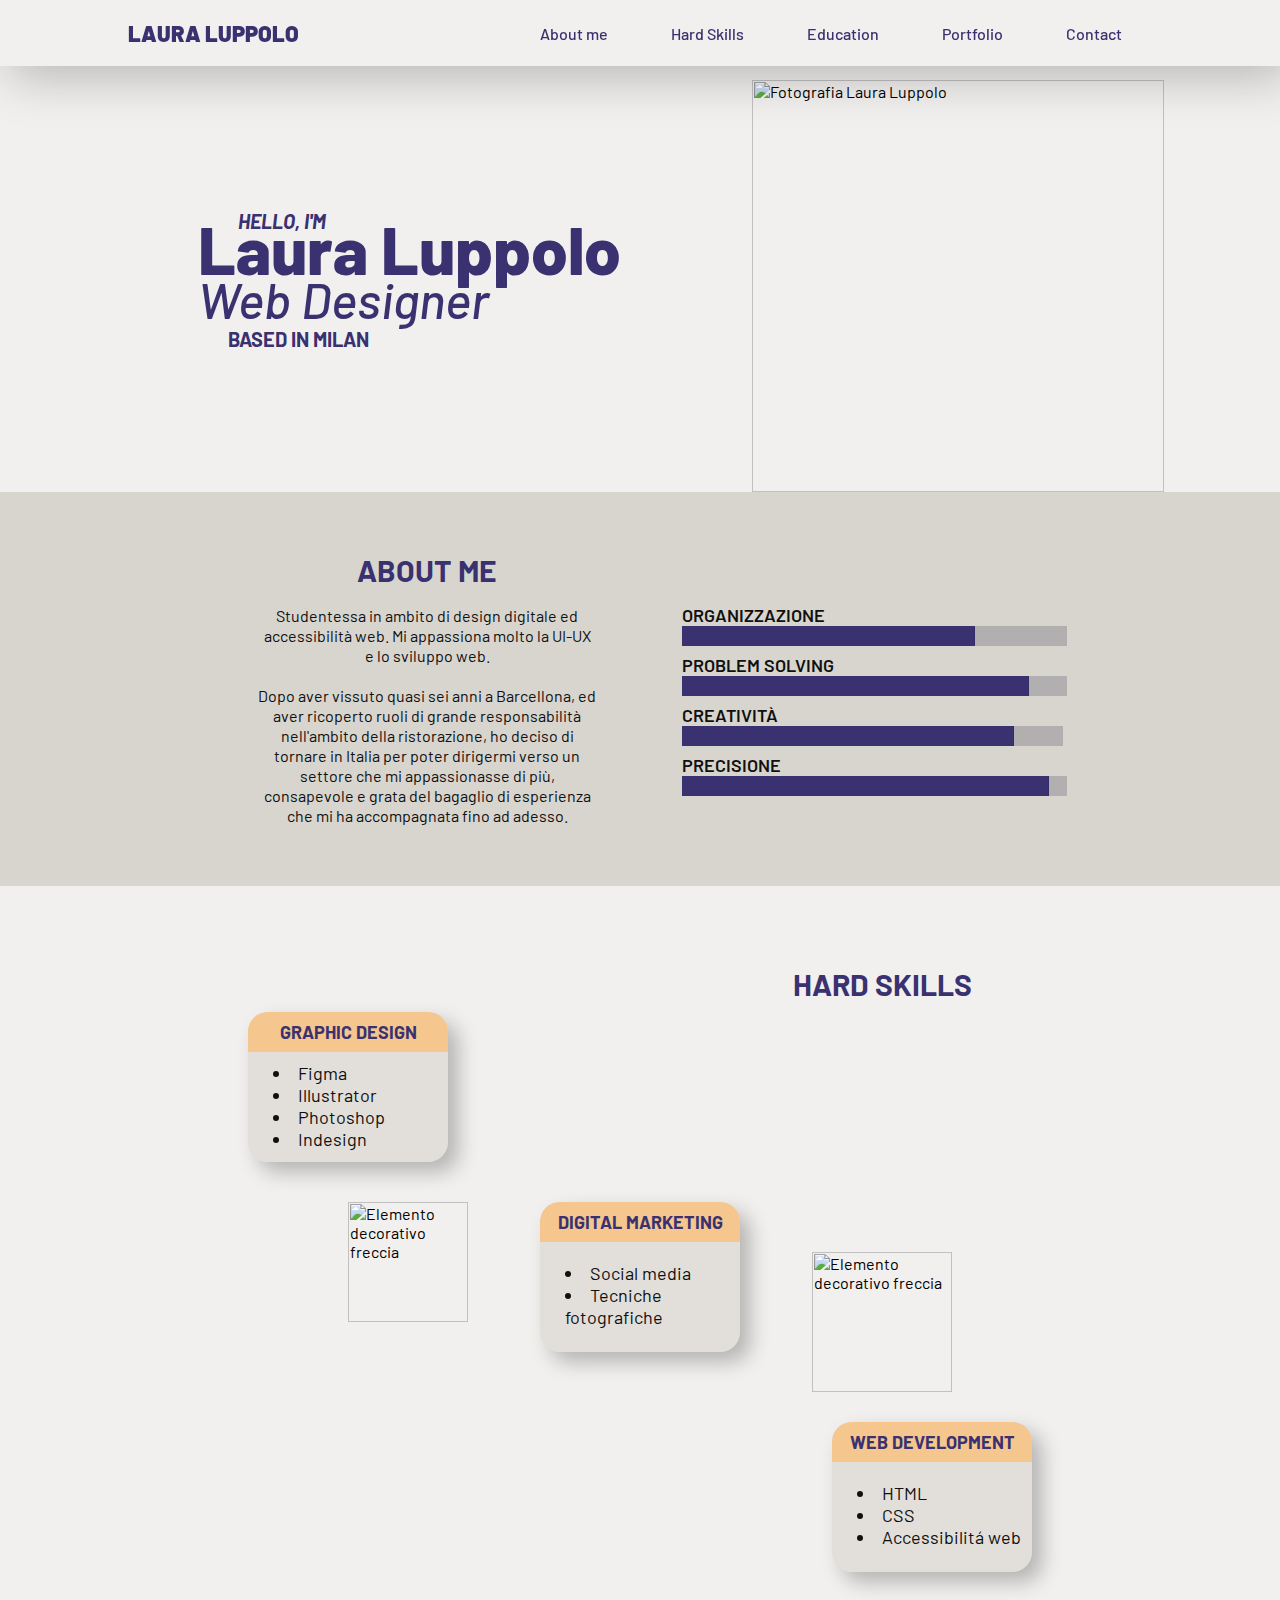
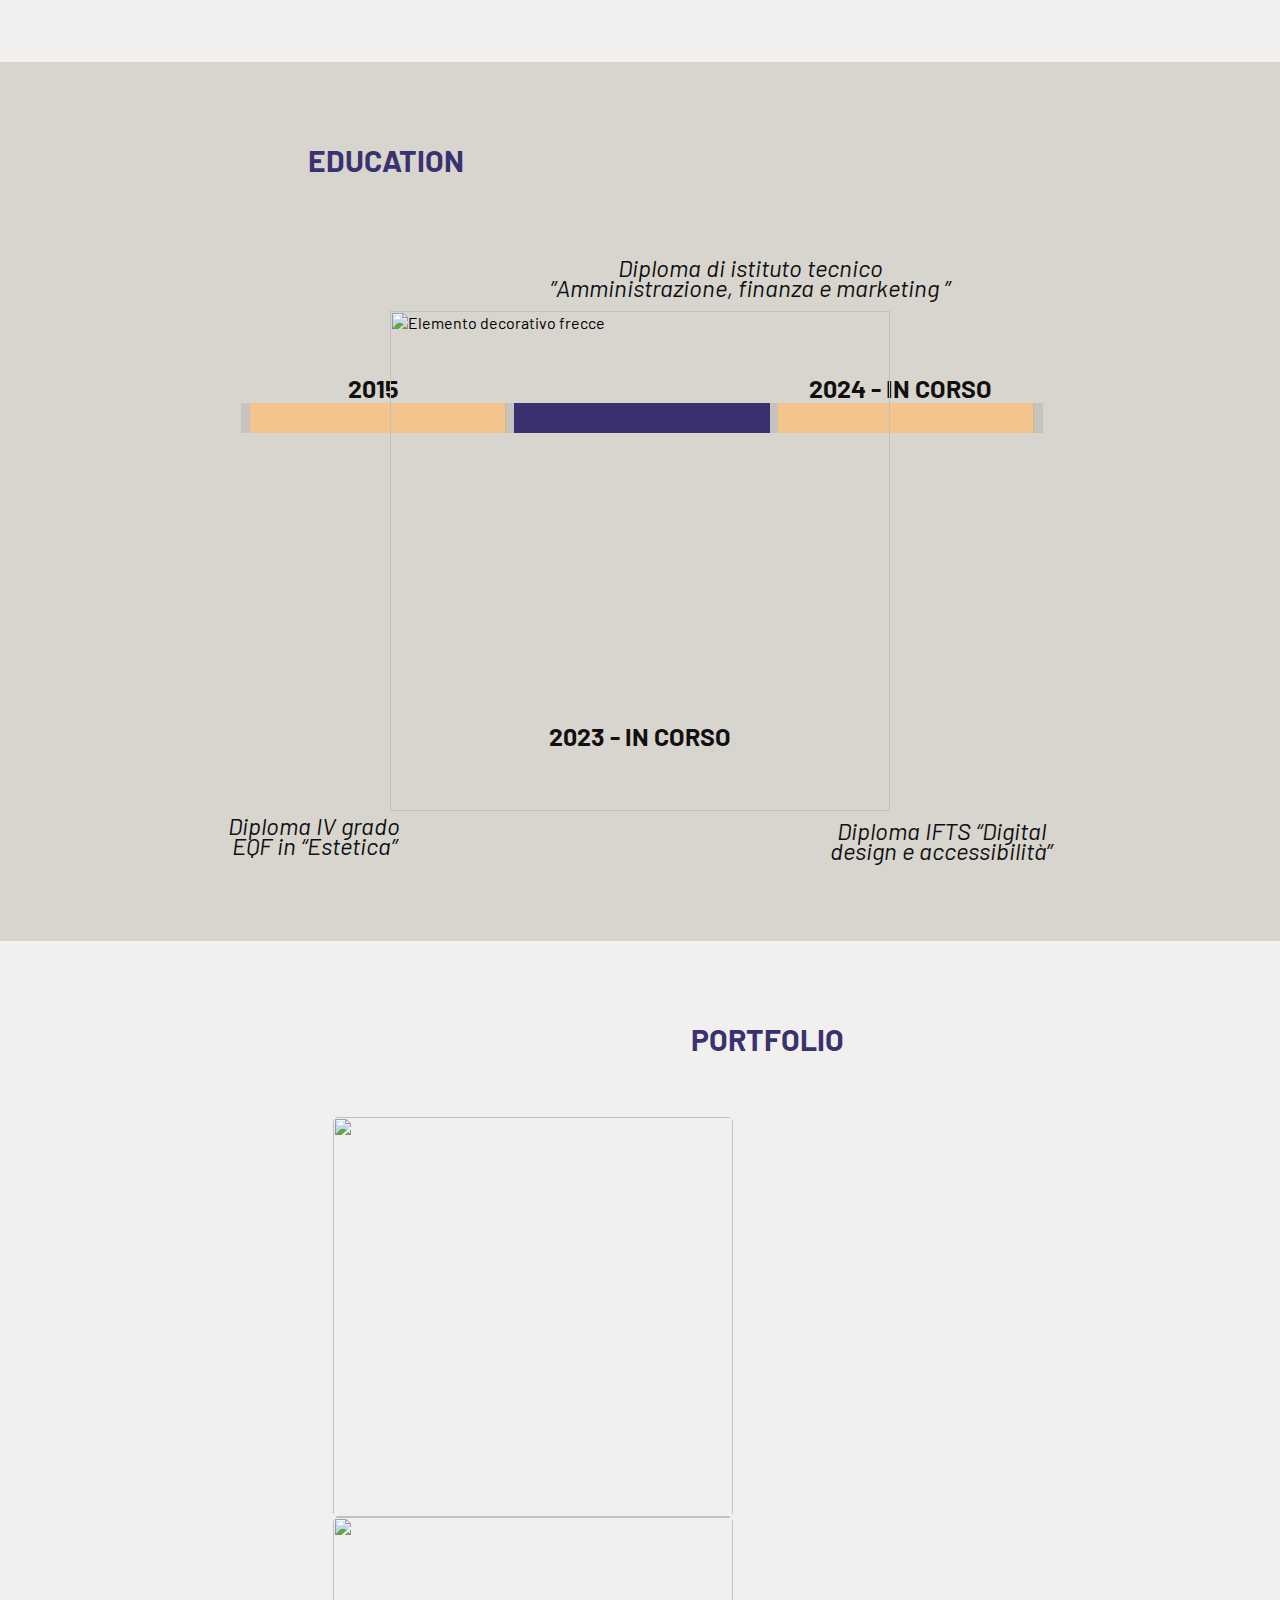
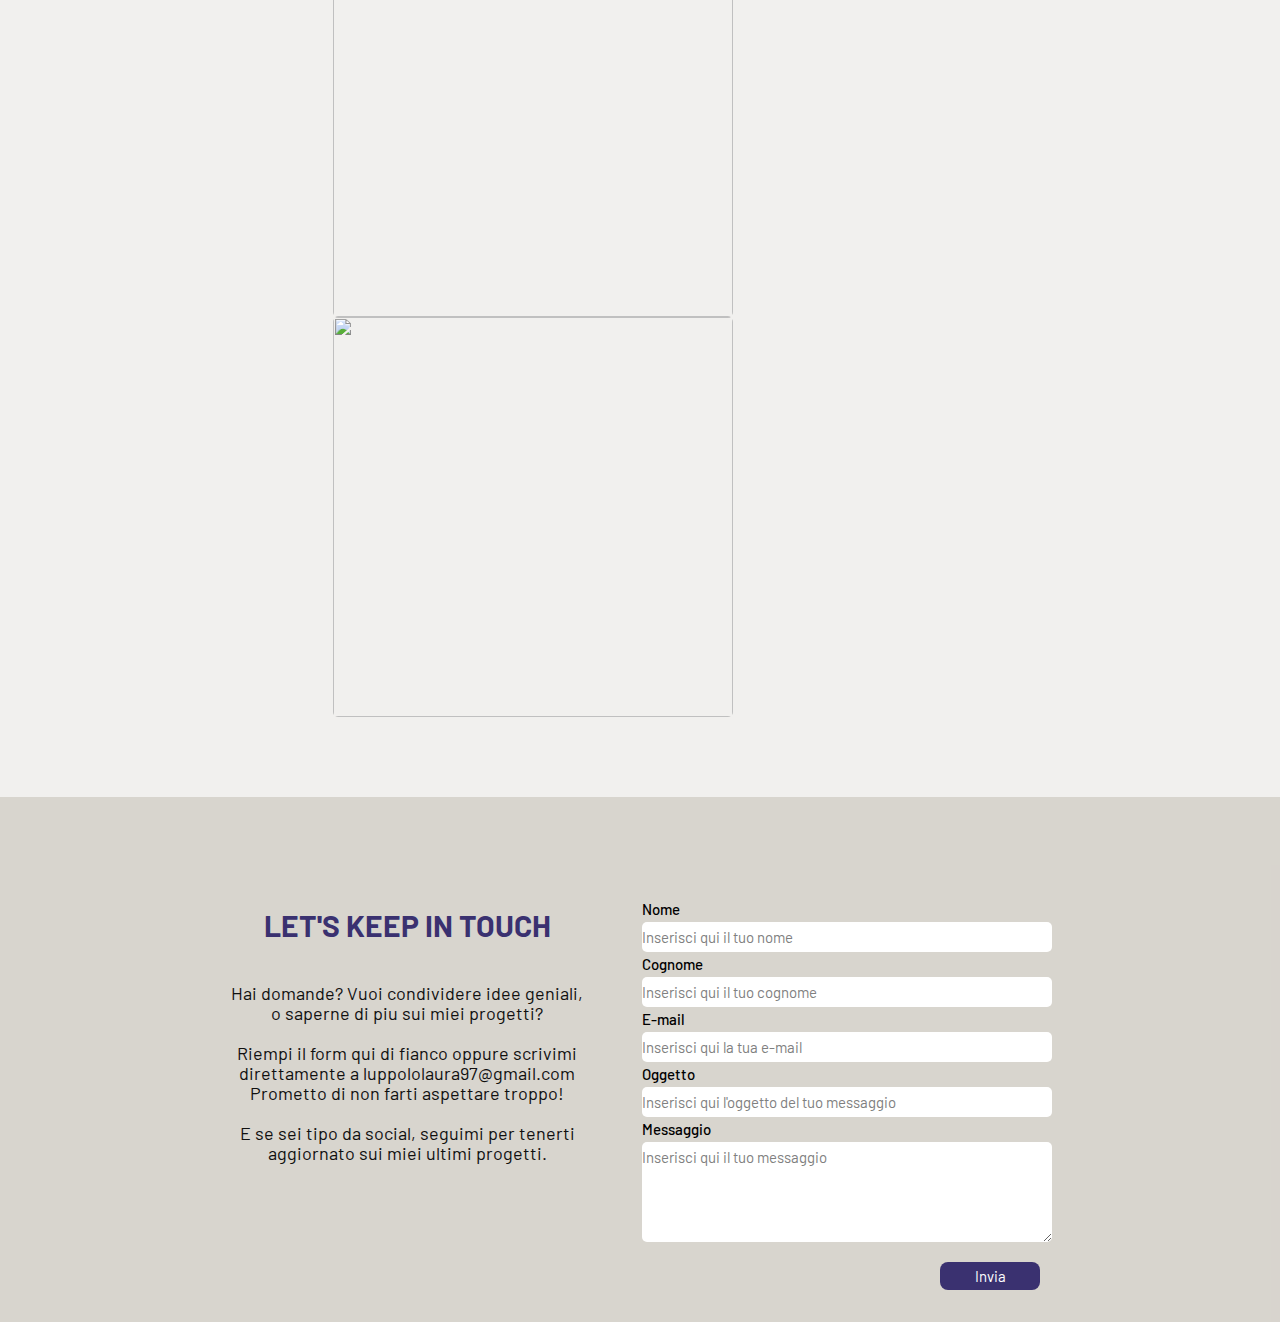
==== index.html @ 36488d30 "Add files via upload" ====
<html lang="it">

<head>
    <meta charset="UTF-8">
    <meta name="viewport" content="width=device-width, initial-scale=1.0">
    <title>Laura Luppolo Portfolio</title>

    <!--RESET CSS-->
    <link rel="stylesheet" href="https://cdnjs.cloudflare.com/ajax/libs/meyer-reset/2.0/reset.min.css"
        integrity="sha512-NmLkDIU1C/C88wi324HBc+S2kLhi08PN5GDeUVVVC/BVt/9Izdsc9SVeVfA1UZbY3sHUlDSyRXhCzHfr6hmPPw=="
        crossorigin="anonymous" referrerpolicy="no-referrer" />
    <!--COLLEGAMENTO STILE-->
    <link href="style.css" rel="stylesheet" type="text/css">
    <!--COLLEGAMENTO ICONE-->
    <link rel="stylesheet" href="fontawesome-free/css/all.min.css" type="text/css" />
    <!--COLLEGAMENTO FLIKITY CAROUSEL-->
    <link rel="stylesheet" href="https://unpkg.com/flickity@2/dist/flickity.min.css">


<body>
    <header>
        <nav class="container-nav">
            <a href="#section-1" class="logo">LAURA LUPPOLO</a>
            <ul class="menu">
                <li><a href="#section-2" class="navbar-link">About me</a></li>
                <li><a href="#section-3" class="navbar-link">Hard Skills</a></li>
                <li><a href="#section-4" class="navbar-link">Education</a></li>
                <li><a href="#section-5" class="navbar-link">Portfolio</a></li>
                <li><a href="#section-6" class="navbar-link">Contact</a></li>
            </ul>
            <div class="hamburger">
                <i class="fa-solid fa-bars fa-lg"></i>
            </div>
        </nav>
    </header>

    <div class="hero-section" id="section-1">

        <div class="container-bio">
            <h3>HELLO, I'M</h3>
            <H1>Laura Luppolo</H1>
            <h2>Web Designer</h2>
            <h3>BASED IN MILAN</h3>
        </div>

        <div class="container-img">
            <img src="/Foto/foto1.png" alt="Fotografia Laura Luppolo">
        </div>
    </div>

    <div class="aboutme-section" id="section-2">
        <div class="aboutme">
            <h1>ABOUT ME</h1>
            <p>Studentessa in ambito di design digitale ed accessibilità web. Mi appassiona molto la UI-UX e lo sviluppo web.</p>
             <p><br>Dopo aver vissuto quasi sei anni a Barcellona, ed aver ricoperto ruoli di grande responsabilità nell'ambito della ristorazione, ho deciso di tornare in Italia per poter dirigermi verso un settore che mi appassionasse di più, consapevole e grata del bagaglio di esperienza che mi ha accompagnata fino ad adesso.</p>
        </div>
        <div class="skills">
            <h3>ORGANIZZAZIONE</h3>
            <div class="skills-bar">
                <div class="full-bar-1"></div>
                <div class="empty-bar-1"></div>

                <h3>PROBLEM SOLVING</h3>
                <div class="skills-bar">
                    <div class="full-bar-2"></div>
                    <div class="empty-bar-2"></div>

                    <h3>CREATIVITÀ</h3>
                    <div class="skills-bar">
                        <div class="full-bar-3"></div>
                        <div class="empty-bar-3"></div>

                        <h3>PRECISIONE</h3>
                        <div class="skills-bar">
                            <div class="full-bar-4"></div>
                            <div class="empty-bar-4"></div>
                        </div>
                    </div>
                </div>
            </div>
        </div>
    </div>

    <div class="hardskills-section" id="section-3">
        <h1>HARD SKILLS</h1>

        <div class="skills-box box-1">
            <h3>GRAPHIC DESIGN</h3>
            <ul>
                <li>Figma</li>
                <li>Illustrator</li>
                <li>Photoshop</li>
                <li>Indesign</li>
            </ul>
        </div>

        <img src="Foto/Freccia1.png" alt="Elemento decorativo freccia" class="arrow-1">

        <div class="skills-box box-2">
            <h3>DIGITAL MARKETING</h3>
            <ul>
                <li>Social media</li>
                <li>Tecniche fotografiche</li>
            </ul>
        </div>

        <img src="Foto/Freccia2.png" alt="Elemento decorativo freccia" class="arrow-2">

        <div class="skills-box box-3">
            <h3>WEB DEVELOPMENT</h3>
            <ul>
                <li>HTML</li>
                <li>CSS</li>
                <li>Accessibilit&#225; web</li>
            </ul>
        </div>

    </div>

    <div class="education-section" id="section-4">

        <h1>EDUCATION</h1>
        <div class="first-up">
            <p>2015</p>
        </div>
        <div class="second-up">
            <p>Diploma di istituto tecnico <br> ”Amministrazione,
                finanza e marketing ”</p>
        </div>
        <div class="third-up">
            <p>2024 - IN CORSO</p>
        </div>
        <div class="time-bar">
            <div class="grey-bar"></div>
            <div class="orange-bar"></div>
            <div class="grey-bar"></div>
            <div class="blue-bar"></div>
            <div class="grey-bar"></div>
            <div class="orange-bar"></div>
            <div class="grey-bar"></div>
        </div>

        <img src="Foto/Freccebianche.png" alt="Elemento decorativo frecce">

        <div class="first-down">
            <p>Diploma IV grado <br> EQF in “Estetica”</p>
        </div>
        <div class="second-down">
            <p>2023 - IN CORSO</p>
        </div>
        <div class="third-down">
            <p>Diploma IFTS
                “Digital<br>design e
                accessibilità”</p>
        </div>
    </div>

    <div class="portfolio-section" id="section-5">
        <h1>PORTFOLIO</h1>
        <div class="carousel" data-flickity='{ "autoPlay": true }'>
            <div class="carousel-cell"><img src="Foto/COMING SOON.jpg" width="400px" alt=""></div>
            <div class="carousel-cell"><img src="Foto/COMING SOON.jpg" width="400px"></div>
            <div class="carousel-cell"><img src="Foto/COMING SOON.jpg" width="400px" alt=""></div>
        </div>
    </div>

    <div class="contact-section" id="section-6">
        <div class="contact__text">
            <h1>LET'S KEEP IN TOUCH</h1>
            <p>Hai domande? Vuoi condividere idee geniali,
                o saperne di piu sui miei progetti?
                <br><br>
                Riempi il form qui di fianco oppure scrivimi direttamente a luppololaura97@gmail.com
                Prometto di non farti aspettare troppo!
                <br><br>
                E se sei tipo da social, seguimi per tenerti aggiornato sui miei ultimi progetti.</p>

            <div class="icons">
                <a href="https://www.behance.net/luppololaufc91" target="_blank"><i
                        class="fa-brands fa-behance fa-xl"></i></a>
                <a href="https://github.com/Luppololaura97" target="_blank"><i
                        class="fa-brands fa-github fa-xl"></i></a>
                <a href="https://www.linkedin.com/in/laura-luppolo-652778199/" target="_blank"><i
                        class="fa-brands fa-linkedin fa-xl"></i></a>
            </div>
        </div>

        <div class="contact__form">
            <form action="message-sent.html" method="post" name="contact" netlify>
                <label for="Name">Nome</label>
                <input type="text" placeholder="Inserisci qui il tuo nome" name="name" required>
                <label for="Cognome">Cognome</label>
                <input type="text" placeholder="Inserisci qui il tuo cognome" name="surname" required>

                <label for="E-mail">E-mail</label>
                <input type="email" placeholder="Inserisci qui la tua e-mail" name="e-mail" required>

                <label for="Oggetto">Oggetto</label>
                <input type="text" placeholder="Inserisci qui l'oggetto del tuo messaggio" name="object" required>

                <label for="Messaggio">Messaggio</label>
                <textarea type="text" placeholder="Inserisci qui il tuo messaggio" id="message"
                    name="message" required></textarea>

                <button type="submit" value="Invia" class="button">Invia</button>
            </form>
        </div>
    </div>




    <!--JQuery-->
    <script src="https://cdnjs.cloudflare.com/ajax/libs/jquery/3.7.1/jquery.min.js"
        integrity="sha512-v2CJ7UaYy4JwqLDIrZUI/4hqeoQieOmAZNXBeQyjo21dadnwR+8ZaIJVT8EE2iyI61OV8e6M8PP2/4hpQINQ/g=="
        crossorigin="anonymous" referrerpolicy="no-referrer"></script>

    <script>
        $(document).ready(function () {

            $(".hamburger").on('click', function () {
                $(".menu").toggleClass("menu__open");
            });
        });
    </script>

    <script>
        $(document).ready(function () {

            $(".menu a").on('click', function () {
                $(".menu").toggleClass("menu__open");
            });
        });
    </script>

    <script>
        $(document).ready(function () {
            $('.navbar-link').on('click', function (e) {
                e.preventDefault();
                var target = $(this).attr('href');
                var targetPosition = $(target).offset().top;
                $('html, body').animate({
                    scrollTop: targetPosition
                }, 'slow');
            });
        });
    </script>

    <!--FLIKITY-->
    <script src="https://unpkg.com/flickity@2/dist/flickity.pkgd.min.js"></script>
</body>

</html>
---- style.css ----
/*IMPORT FONT*/
@import url('https://fonts.googleapis.com/css2?family=Barlow:ital,wght@0,100;0,200;0,300;0,400;0,500;0,600;0,700;0,800;0,900;1,100;1,200;1,300;1,400;1,500;1,600;1,700;1,800;1,900&display=swap');

.font-style-title {
    font-family: 'Barlow', sans-serif !important;
}

.font-style-subtitle {
    font-family: 'Barlow', sans-serif !important;
}

.font-style-heading {
    font-family: 'Barlow', sans-serif !important;
}

.font-style-normalText {
    font-family: 'Barlow', sans-serif !important;
}

/* GENERAL SETTINGS */

* {
    box-sizing: border-box;
    margin: 0;
    padding: 0;
}

h1,
h2,
h3 {
    color: rgba(58, 49, 112, 1);
    font-family: 'Barlow';
}

h1 {
    font-size: 30px;
    font-weight: bold;
}

h2 {
    font-size: 25px;
    font-weight: bold;
}

h3 {
    font-size: 18px;
    font-weight: 700;
}

p {
    font-size: 18px;
    color: rgba(16, 16, 16, 1);
    line-height: 20px;
    font-family: 'Barlow';
}

body {
    background-color: rgba(191, 185, 174, 0.21);
    font-family: 'Barlow';
    overflow-x: hidden;

}

.button:hover {
    background-color: rgba(134, 124, 198, 1);
}

/*NAVBAR SECTIOR */

.header {
    position: relative;
    padding: 20px 10%;
}

.logo {
    font-weight: 900;
    font-size: 22px;
    color: 3A3170;
    text-decoration: none;
}

.menu,
a {
    font-weight: 500;
    font-size: 16px;
    color: 3A3170;
    text-decoration: none;

}


.container-nav {
    display: flex;
    justify-content: space-between;
    align-items: center;
    padding: 20px 10%;
    flex-wrap: nowrap;
    position: fixed;
    z-index: 1;
    width: 100%;
    background-color: rgba(241, 240, 238, 1);
    -moz-box-shadow: 10px 10px 50px rgba(0, 0, 0, 0.25);
    -webkit-box-shadow: 10px 10px 50px rgba(0, 0, 0, 0.25);
    filter: progid:DXImageTransform.Microsoft.Shadow(color='rgba(0, 0, 0, 0.25)', Direction=135, Strength=10);
    box-shadow: 10px 10px 50px rgba(0, 0, 0, 0.25);
}

.menu li {
    display: inline-block;
    padding: 0 30px;
}

.container-nav li a {
    transition: all .3s ease;
}

nav a:hover {
    color: rgba(134, 124, 198, 1);
}

.hamburger {
    display: none;
}

@media (max-width: 1024px) {
    .container-nav {
        width: 100%;
        max-width: 1024px;
        display: inline-block;
    }

    .logo {
        font-size: 18px;
    }

    .menu {
        position: absolute;
        top: 0;
        right: -100%;
        height: 100vh;
        width: 100%;
        background-color: #F1F0EE;
        display: inline-block;
    }

    .menu li {
        display: block;
        padding: 20 20;
        margin-top: 45px;
        text-align: center;
    }

    .menu li a {
        font-size: 30px;
    }

    .menu__open {
        right: 0;
    }

    .hamburger {
        display: block;
        width: 40px;
        height: 40px;
        position: absolute;
        top: 30px;
        right: 20px;
    }

    .hamburger i {
        color: rgba(58, 49, 112, 1);
    }

}

/*HERO SECTION */
.hero-section {
    display: flex;
    justify-content: space-between;
    align-items: center;
    padding: 80px 0 0 0;
    height: 680px;
    background-image: url('Vector 3.png'), url('Sfondo.png');
    background-repeat: no-repeat, repeat;
    background-size: 500px 600px, cover;
    background-position: bottom, center;
}

.container-bio {
    width: 77%;
    margin-top: -300px;
    margin-left: 20px;
    margin-bottom: -60px;
}

.container-img {
    width: 20%;
    align-self: flex-end;
}

.container-img img {
    width: 280px;
    margin-left: -270%;
}

.container-bio h1 {
    font-weight: 800;
    font-size: 42px;
    color: #3A3170;
    line-height: 0.75;
}

.container-bio h2 {
    font-weight: 500;
    font-size: 32px;
    font-style: italic;
    color: #3A3170;
    line-height: 1.0;
}

.container-bio h3 {
    font-weight: 700;
    font-size: 20px;
    color: 3A3170;
    line-height: 0.5;
    margin-left: 10px;
    margin-top: 5px;
}

.container-bio h3:first-child {
    font-style: italic;
    line-height: 0.5;
    font-size: 20px;
    margin-left: 20px;
}


@media (min-width:768px) {
    .hero-section {
        display: flex;
        padding: 80px 10%;
        width: 100%;
        background-size: 1000px 700px, cover;
        height: fit-content;
        background-image: url(Vector\ 3.png), url(Sfondo.png);
        background-repeat: no-repeat, repeat;
        background-size: 1000px 600px, cover;
        background-position: right, center;
    }

    .container-bio {
        width: 55%;
        margin-top: 0px;
        margin-left: -10px;

    }

    .container-img {
        width: 45%;
        margin-left: -50px;
        margin-bottom: -80px;
        align-self: flex-end;
    }

    .container-img img {
        width: 312px;
        margin-left: 10px;
    }

    .container-bio h1 {
        font-size: 50px;
    }

    .container-bio h2 {
        font-size: 40px;
    }

    .container-bio h3 {
        font-size: 15px;
        margin: 10px 0px 0px 30px;
    }

    .container-bio h3:first-child {
        margin-left: 40px;
    }
}

@media (min-width:1080px) {
    .hero-section {
        display: flex;
        justify-content: space-between;
        align-items: center;
        flex-direction: row;
        flex-wrap: nowrap;
        padding: 80px 10% 0px 10%;
        height: fit-content;
        background-image: url(Vector\ 3.png), url(Sfondo.png);
        background-repeat: no-repeat, repeat;
        background-size: 1000px 700px, cover;
        background-position: right, center;
    }

    .container-bio {
        width: 57%;
        padding-left: 80px;
        margin-top: -80px;
    }

    .container-img {
        width: 42%;
        padding-left: 20px;
        margin-bottom: 0px;
    }

    .container-img img {
        width: 412px;
    }

    .container-bio h1 {
        font-weight: 800;
        font-size: 66px;
        color: 3A3170;
        line-height: 0.75;
    }

    .container-bio h2 {
        font-weight: 500;
        font-size: 50px;
        font-style: italic;
        color: 3A3170;
        line-height: 1.0;
    }

    .container-bio h3 {
        font-weight: 700;
        font-size: 20px;
        color: 3A3170;
        line-height: 0.5;
        margin: 10px 0px 0px 30px;
    }

    .container-bio h3:first-child {
        font-style: italic;
        line-height: 0.3;
        margin-left: 40px;
    }


}

@media (min-width: 1500px) {
    .hero-section {
        padding: 80px 15% 0px 15%;
        background-size: 1400px 900px, cover;
    }

    .container-bio h1 {
        font-size: 70px;
    }

}

/* ABOUT ME SECTION */

.aboutme-section {
    display: flex;
    justify-content: space-between;
    align-items: center;
    flex-wrap: wrap;
    width: 100%;
    padding: 60px 10%;
    background-color: rgba(191, 185, 174, 0.5);
    height: fit-content;

}

.aboutme {
    text-align: center;
    width: 100%;
}


.aboutme h1 {
    align-self: flex-start;
    margin-bottom: 18px;

}

.aboutme p {
    font-size: 14px;
}

.skills {
    width: 100%;
    text-align: left;
    margin-top: 30px;
}

.skills h3 {
    font-weight: 600;
    color: rgba(16, 16, 16, 1);
    font-size: 16px;
}

/*SKILLS BAR GENERAL SETTINGS */

.full-bar-1,
.full-bar-2,
.full-bar-3,
.full-bar-4 {
    background-color: rgba(58, 49, 112, 1);
    height: 20px;
    display: inline-block;
    margin-right: -4px;
    margin-bottom: 5px;
}

.empty-bar-1,
.empty-bar-2,
.empty-bar-3,
.empty-bar-4 {
    background-color: rgba(32, 27, 63, 0.2);
    height: 20px;
    display: inline-block;
    margin-right: -4px;
    margin-bottom: 5px;
}

/*SKILLS BAR - 1 */
.full-bar-1 {
    width: 75%;
}

.empty-bar-1 {
    width: 24%;
}

/*SKILLS BAR - 2 */
.full-bar-2 {
    width: 89%;
}

.empty-bar-2 {
    width: 10%;
}

/*SKILLS BAR - 3 */
.full-bar-3 {
    width: 85%;
}

.empty-bar-3 {
    width: 13%;
}

/*SKILLS BAR - 4 */
.full-bar-4 {
    width: 94%;
}

.empty-bar-4 {
    width: 5%;
}

@media (min-width:768px) {
    .aboutme-section {
        flex-wrap: nowrap;
    }

    .aboutme {
        width: 40%;
        padding: 0px 10px 0px 10px;
    }

    .skills {
        width: 60%;
        padding: 0px 10px 0px 10px;
    }

    .skills h3 {
        font-size: 18px;
    }

    .aboutme h1 {
        font-size: 28px;
    }
}

@media (min-width: 1080px) {
    .aboutme-section {
        flex-wrap: nowrap;
    }

    .aboutme {
        width: 35%;
        margin-left: 120px;
    }

    .aboutme p {
        font-size: 16px;
    }

    .aboutme h1 {
        font-size: 30px;
    }

    .skills {
        width: 40%;
        margin-right: 70px;
    }

    .skills h3 {
        font-size: 18px;
    }

    @media (min-width: 1600px) {
        .aboutme-section {
            padding: 80px 15%;
        }
    }
}

/*HARD SKILLS SECTION*/

.hardskills-section {
    display: flex;
    justify-content: space-between;
    align-items: center;
    flex-direction: column;
    flex-wrap: nowrap;
    padding: 80px 10%;
    height: fit-content;
    background-image: url(Sfondo.png);
    background-repeat: repeat;
    background-size: cover;

}

.hardskills-section h1 {
    align-self: flex-end;
    text-align: center;
    margin-right: 180px;
    color: rgba(58, 49, 112, 1);
}

.skills-box {
    width: 200px;
    height: 150px;
    background-color: rgba(32, 27, 63, 0.1);
    border-radius: 20px;
    -moz-box-shadow: 10px 10px 20px rgba(0, 0, 0, 0.25);
    -webkit-box-shadow: 10px 10px 20px rgba(0, 0, 0, 0.25);
    filter: progid:DXImageTransform.Microsoft.Shadow(color='rgba(0, 0, 0, 0.25)', Direction=135, Strength=10);
    box-shadow: 10px 10px 20px rgba(0, 0, 0, 0.25);
    background-color: rgba(191, 185, 174, 0.3);
}

.box-1 {
    align-self: flex-start;
    margin: 10px 0px 0px 120px;
}

.box-2 {
    align-self: center;
    margin: -120px 0px 0px 0px;
}

.box-3 {
    align-self: flex-end;
    margin: -40px 120px 10px 0px;
}

.skills-box h3 {
    text-align: center;
    line-height: 40px;
    background-color: rgba(247, 194, 130, 0.87);
    border-radius: 20px 20px 0px 0px;
    color: rgba(58, 49, 112, 1);
}

.skills-box ul li {
    margin-left: 25px;
    color: rgba(16, 16, 16, 1);
    font-weight: 400;
    font-size: 18px;
    list-style: inside;
}

.skills-box ul {
    margin-top: 10px;

}

.box-2 ul,
.box-3 ul {
    margin-top: 20px;
}

.hardskills-section .arrow-1 {
    align-self: flex-start;
    margin: 40px 0px 0px 220px;
    width: 120px;

}

.hardskills-section .arrow-2 {
    align-self: flex-end;
    margin: -100px 200px 70px 0px;
    width: 140px;
}

@media (max-width: 767px) {
    .hardskills-section {
        padding: 60px 10%;
    }

    .hardskills-section h1 {
        text-align: center;
        margin: 0px 0px 15px 0px;
    }

    .skills-box {
        width: 150px;
        height: 100px;
    }

    .box-1 {
        margin: 20px 0px 0px 0px;
    }

    .box-2 {
        margin: -60px 0px 0px 0px;
    }

    .box-3 {
        margin: 0px 0px 10px 0px;
    }

    .skills-box h3 {
        line-height: 30px;
        font-size: 14px;
    }

    .skills-box ul li {
        margin-left: 15px;
        font-size: 14px;
    }

    .skills-box ul {
        margin-top: 5px;
    }

    .box-2 ul,
    .box-3 ul {
        margin-top: 10px;
    }

    .hardskills-section .arrow-1,
    .hardskills-section .arrow-2 {
        visibility: hidden;
    }
}

@media (min-width: 768px) and (max-width: 1023px) {
    .hardskills-section {
        padding: 60px 0%;
    }

    .box-1 {
        margin: 20px 0px 0px 50px;
    }

    .box-2 {
        margin: -60px 0px 0px 0px;
    }

    .box-3 {
        margin: 0px 50px 10px 0px;
    }

    .hardskills-section .arrow-1 {
        margin: 40px 0px 0px 100px;
    }

    .hardskills-section .arrow-2 {
        margin: -100px 100px 70px 0px;
        width: 140px;
    }
}

@media (min-width: 1024px) and (max-width: 1200px) {
    .hardskills-section {
        padding: 60px 10%;
    }

    .box-1 {
        margin: 20px 0px 0px 50px;
    }

    .box-2 {
        margin: -60px 0px 0px 0px;
    }

    .box-3 {
        margin: 0px 50px 10px 0px;
    }

    .hardskills-section .arrow-1 {
        margin: 40px 0px 0px 100px;
    }

    .hardskills-section .arrow-2 {
        margin: -100px 100px 70px 0px;
        width: 140px;
    }
}

@media (min-width:1600px) {
    .hardskills-section {
        padding: 60px 20%;
    }
}

/*EDUCATION SECTION*/
.education-section {
    display: flex;
    justify-content: space-between;
    align-items: center;
    flex-direction: column;
    height: fit-content;
    padding: 80px 10%;
    background-color: rgba(191, 185, 174, 0.5);
}

.education-section h1 {
    align-self: flex-start;
    text-align: center;
    margin-left: 180px;
    color: rgba(58, 49, 112, 1);
}

.time-bar {
    width: 100%;
    text-align: center;
    margin-top: 200px;
}

.grey-bar,
.orange-bar,
.blue-bar {
    display: inline-block;
    margin-right: -4px;
    height: 30px;
}

.grey-bar {
    background-color: rgba(32, 27, 63, 0.1);
    width: 1%;
}

.orange-bar {
    background-color: rgba(247, 194, 130, 0.87);
    width: 25%;
}

.blue-bar {
    background-color: rgba(58, 49, 112, 1);
    width: 25%;
}

/*WHITE ARROWS*/
.education-section img {
    margin-top: -125px;
    width: 500px;
}

/*PARAGRAPHS*/
.first-up p,
.second-down p,
.third-up p {
    font-size: 25px;
    font-weight: bold;
    color: rgba(16, 16, 16, 1);
}

.first-down p,
.second-up p,
.third-down p {
    font-size: 24px;
    font-style: italic;
    text-align: center;
    color: rgba(16, 16, 16, 1);
}

.first-up {
    align-self: flex-start;
    margin: 200px 0px -290px 220px;

}

.first-down {
    align-self: flex-start;
    margin: 5px 0px 0px 100px;
}

.second-up {
    align-self: center;
    margin: 150px 0px -120px 220px;
}

.second-down {
    margin: -130px 0px 100px 0px;
}

.third-up {
    align-self: flex-end;
    margin: 200px 160px -195px 0px;

}

.third-down {
    align-self: flex-end;
    margin: -25px 100px 0px 0px;
}

@media (max-width: 767px) {
    .education-section {
        padding: 60px 0%;
    }

    .education-section h1 {
        margin-left: 50px;
    }

    .time-bar {
        margin-top: 100px;
    }

    .grey-bar,
    .orange-bar,
    .blue-bar {
        height: 20px;
    }

    .education-section img {
        margin-top: -65px;
        width: 250px;
    }

    .first-up p,
    .second-down p,
    .third-up p {
        font-size: 12px;
    }

    .first-down p,
    .second-up p,
    .third-down p {
        font-size: 14px;
    }

    .first-up {
        margin: 150px 0px -190px 80px;
    }

    .first-down {
        margin: 5px 0px 0px 20px;
    }

    .second-up {
        margin: 100px 5px -170px 120px;
    }

    .second-down {
        margin: -90px 0px 100px 0px;
    }

    .third-up {
        margin: 200px 50px -100px 0px;
    }

    .third-down {
        margin: -60px 10px 0px 0px;
    }
}

@media (min-width: 768px) and (max-width: 1023px) {
    .education-section {
        padding: 80px 0%;
    }

    .first-up {
        margin: 200px 0px -290px 160px;
    }

    .third-up {
        margin: 200px 90px -195px 0px;
    }

    .first-down {
        margin: 5px 0px 0px 40px;
    }

    .third-down {
        margin: -25px 40px 0px 0px;
    }
}

@media (min-width: 1600px) {
    .education-section {
        padding: 80px 20%;
    }
}

/*PORTFOLIO SECTION*/

.portfolio-section {
    display: flex;
    justify-content: space-between;
    align-items: center;
    flex-direction: column;
    flex-wrap: nowrap;
    padding: 80px 20%;
    height: fit-content;
    width: 100%;
    background-image: url('Sfondo.png');
    background-repeat: repeat;
    background-size: cover;
}

.portfolio-section h1 {
    align-self: flex-end;
    text-align: center;
    margin-right: 180px;
    color: rgba(58, 49, 112, 1);
}

/*CAROUSEL*/
.carousel {
    width: 80%;
    margin-top: 60px;
}

.carousel-cell {
    width: 66%;
    height: 400px;
    margin-right: 10px;
    border-radius: 5px;
    display: block;
}

.carousel-cell img {
    border-radius: 5px;
}

@media (max-width: 767px) {
    .portfolio-section {
        padding: 60px 0%;
    }

    .portfolio-section h1 {
        margin-right: 40px;
    }

    .carousel-cell {
        width: 100%;
        height: 300px;
        margin-left: 10px;
    }

    .carousel-cell img {
        width: 300px;
        height: 300px;
    }
}

@media (min-width: 768px) and (max-width: 1200px) {
    .portfolio-section {
        padding: 80px 0%;
    }

}

@media (min-width: 1600px) {
    .carousel {
        width: 66%;
    }
}

/*CONTACT*/
.contact-section {
    display: flex;
    justify-content: space-between;
    align-items: center;
    flex-wrap: wrap;
    padding: 80px 10%;
    background-color: rgba(191, 185, 174, 0.5);
}

.contact-section h1 {
    margin-bottom: 40px;
}

.contact__text {
    width: 100%;
    text-align: center;
}

.contact__text p {
    font-size: 15px;
}

.contact__form {
    display: inline-block;
    width: 100%;
    margin-top: 40px;
    font-weight: 500;
    line-height: 25px;
    font-size: 16px;
}

.contact__form input,
.contact__form textarea,
form button {
    width: 100%;
    height: 30px;
    line-height: 30px;
    border: none;
    border-radius: 5px;
    font-family: 'Barlow';
    font-size: 15px;
}

.contact__form label,
.contact__form input {
    display: block;
}

form .button {
    width: 100px;
    margin-top: 120px;
    position: absolute;
    right: 60px;
    background-color: rgba(58, 49, 112, 1);
    border-radius: 8px;
    color: #fff;
    padding: 14px 28px 14px 28px;
    display: inline-block;
    height: 14px;
    line-height: 0px;
}

#message {
    height: 100px;
}

#message::placeholder {
    color: grey;
}

input::placeholder {
    color: grey;
}

.icons {
    margin: 20px 0px 0px 100px;
    height: 30px;
    width: 100px;
    display: flex;
    justify-content: space-between;
    align-items: center;
    align-self: center;
}

.icons a {
    color: rgba(58, 49, 112, 1);
}

.icons a:hover {
    color: rgba(134, 124, 198, 1);
}

@media (min-width: 767px) {
    .contact-section {
        flex-wrap: nowrap;
        padding: 80px 0%;
    }

    .contact__text {
        margin-left: 60px;
        width: 40%;
    }

    .contact__form {
        display: inline-block;
        width: 40%;
        margin-right: 60px;
        margin-top: 20px;
        font-weight: 500;
        line-height: 25px;
        font-size: 15px;
    }

    form .button {
        width: 100px;
        margin: 120px;
        position: absolute;
        right: 120px;
        background-color: rgba(58, 49, 112, 1);
        border-radius: 8px;
        color: #fff;
        padding: 14px 28px 14px 28px;
        display: inline-block;
        height: 14px;
        line-height: 0px;
    }
}

@media (min-width: 1080px) {
    .contact-section {
        flex-wrap: nowrap;
        padding: 80px 10%;
    }

    .contact__text {
        margin-left: 100px;
        width: 35%;
        text-align: center;
    }

    .contact__text p {
        font-size: 18px;

    }

    .contact__form {
        width: 40%;
        margin-right: 100px;
        margin-top: 20px;
    }

    form .button {
        right: 120px;
    }

    .icons {
        margin: 20px 0px 0px 120px;
    }
}


@media (min-width: 1500px) {
    .contact-section {
        padding: 80px 20%;
    }

    form .button {
        right: 400px;
    }
}

@media (min-width:1900px) {
    .icons {
        margin-left: 160px
    }
}

/*MESSAGE SENT PAGE */
.message-sent-section {
    width: 100%;
    height: 100vh;
    background-color: #F1F0EE;
    background-image: url(Sfondo.png);
    background-repeat: repeat;
    background-size: cover;
    background-position: center;
    display: flex;
    flex-direction: column;
    align-items: center;
}

.message-sent-box {
    margin: auto;
    width: 350px;
    height: 200px;
    flex-shrink: 0;
    border-radius: 20px;
    background: rgba(32, 27, 63, 0.10);

}

.message-sent-box h2 {
    text-align: center;
    line-height: 40px;
    background-color: rgba(247, 194, 130, 0.87);
    border-radius: 20px 20px 0px 0px;
    color: rgba(58, 49, 112, 1);
    font-size: 22px;
}

.message-sent-box p {
    font-family: 'Barlow';
    text-align: center;
    padding-top: 30px;
    color: black;
}

#back-button {
    align-items: center;
    margin-bottom: 80px;
    margin-top: -100px;
    width: 160px;
    height: 30px;
    line-height: 30px;
    border: none;
    border-radius: 5px;
    font-family: 'Barlow';
    font-size: 15px;
    background-color: rgba(58, 49, 112, 1);
    border-radius: 8px;
    color: #fff;
    padding: 14px 28px 14px 28px;
    display: inline-block;
    height: 14px;
    line-height: 0px;
}

#back-button:hover {
    background-color: rgba(134, 124, 198, 1);
}

@media (max-width: 767px) {
    .message-sent-box {
        width: 300px;
        height: 200px;
    }

    #back-button {
        margin-top: -180px;
        margin-bottom: 160px;
    }
}

@media (max-width: 1000px) {
    #back-button {
    margin-top: -350px;
    margin-bottom: 400px;}
}











*,
*:before,
*:after {
    -webkit-box-sizing: border-box;
    -moz-box-sizing: border-box;
    box-sizing: border-box;
}
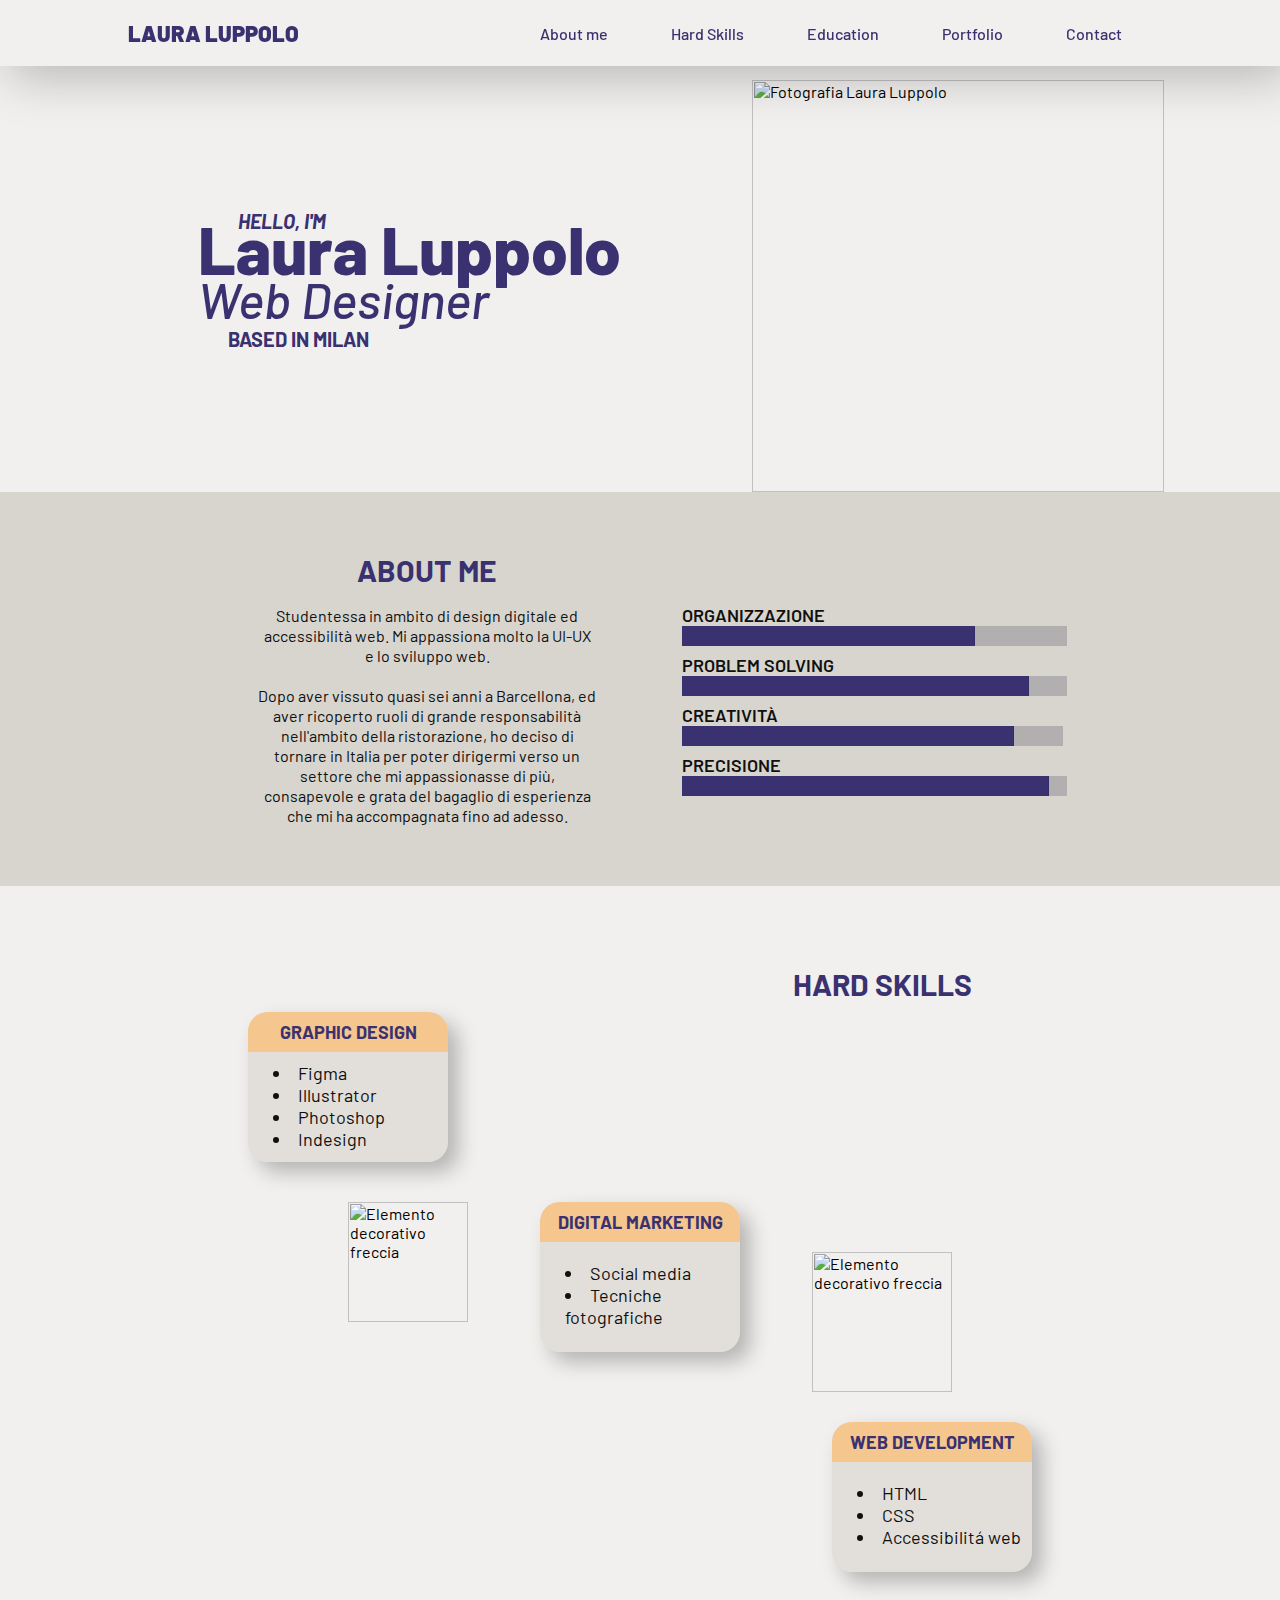
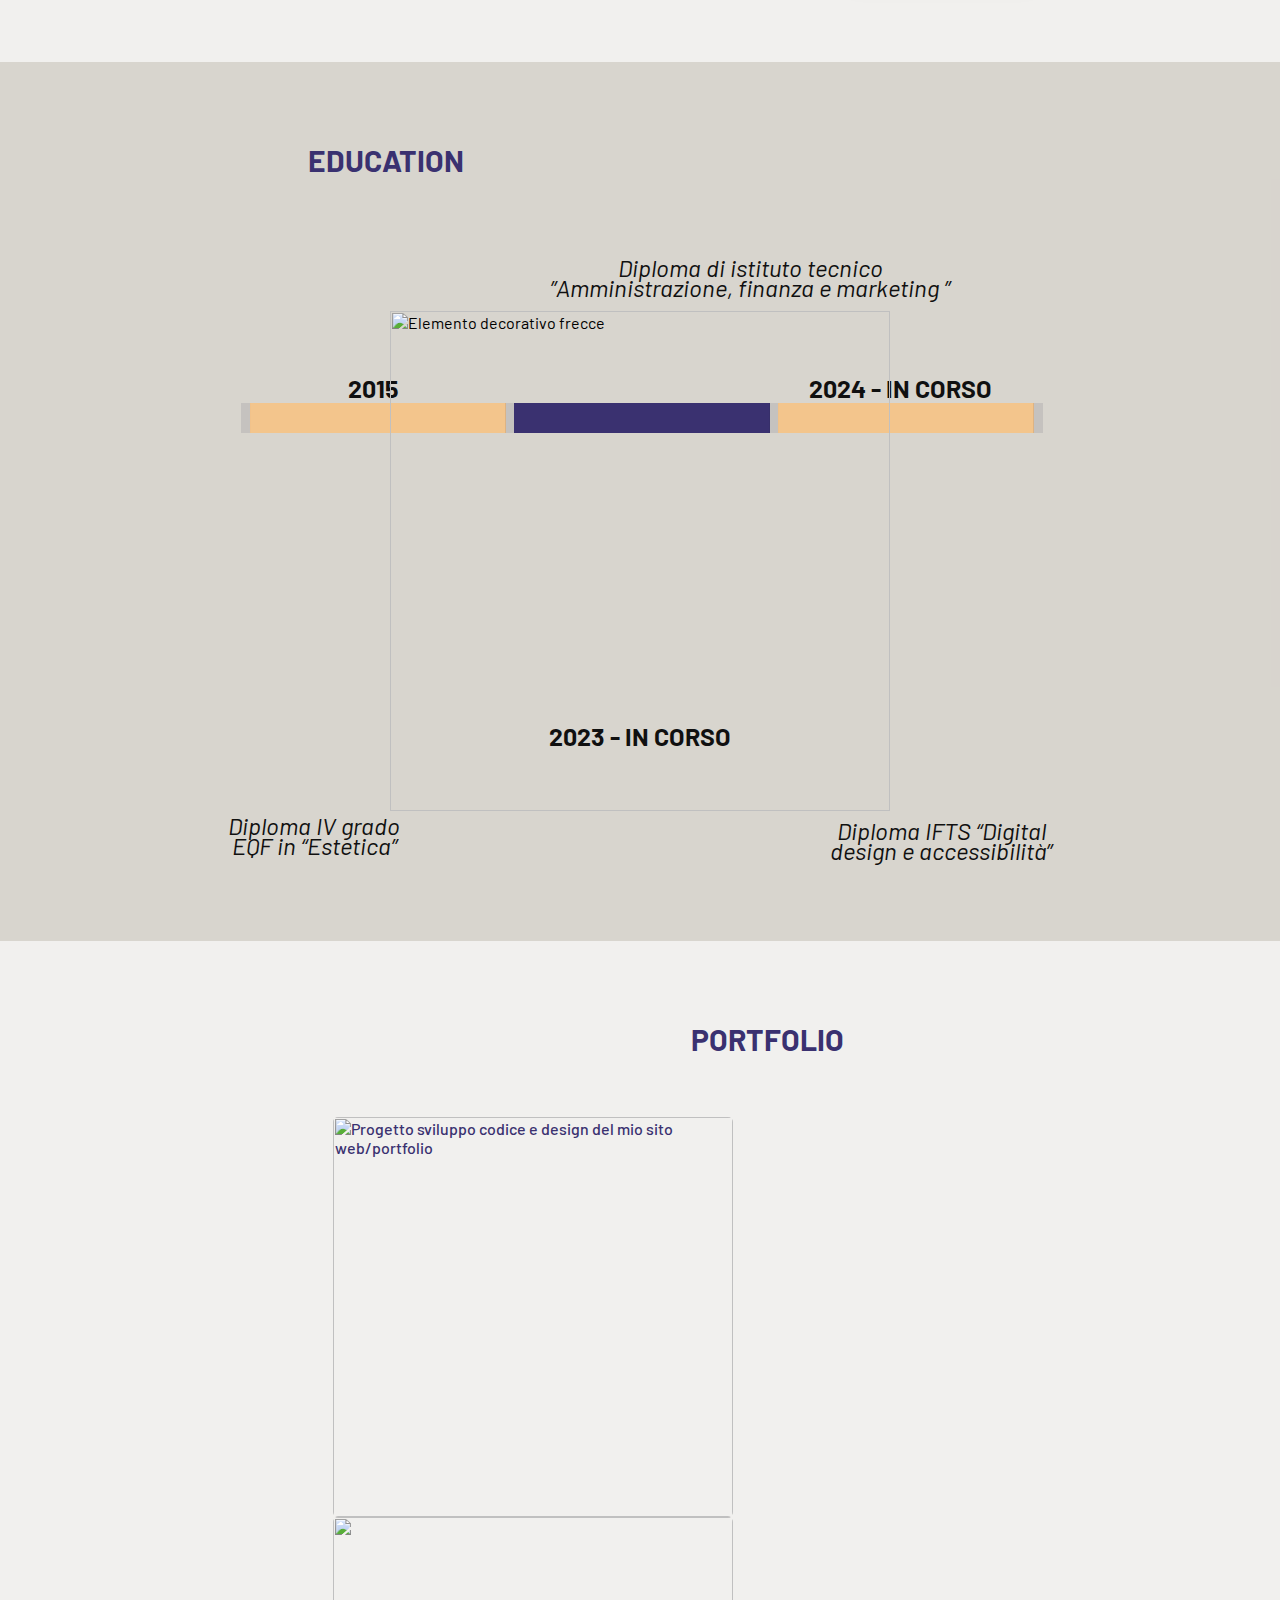
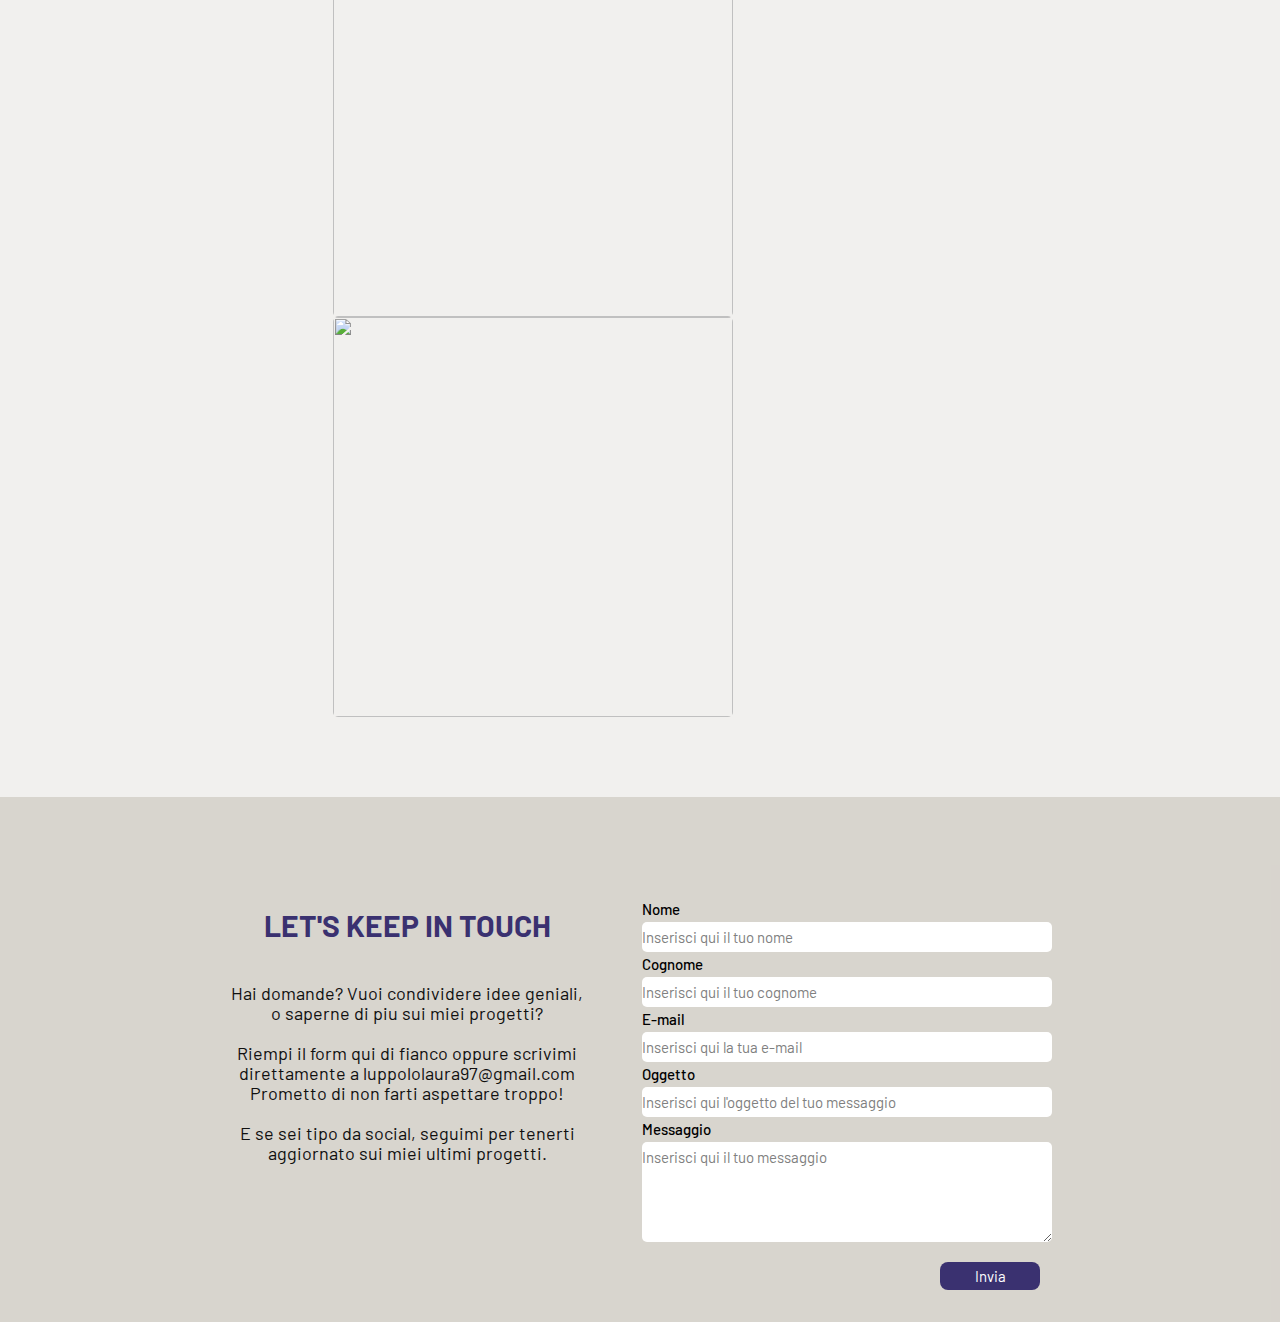
==== commit f83e57d7: "Add files via upload" ====
--- a/index.html
+++ b/index.html
@@ -18,7 +18,6 @@
 
 
 <body>
-    <header>
         <nav class="container-nav">
             <a href="#section-1" class="logo">LAURA LUPPOLO</a>
             <ul class="menu">
@@ -32,7 +31,6 @@
                 <i class="fa-solid fa-bars fa-lg"></i>
             </div>
         </nav>
-    </header>
 
     <div class="hero-section" id="section-1">
 
@@ -158,7 +156,7 @@
     <div class="portfolio-section" id="section-5">
         <h1>PORTFOLIO</h1>
         <div class="carousel" data-flickity='{ "autoPlay": true }'>
-            <div class="carousel-cell"><img src="Foto/COMING SOON.jpg" width="400px" alt=""></div>
+            <div class="carousel-cell"><a href="https://github.com/Luppololaura97/PORTFOLIO-PROJECT" target="_blank"><img src="Foto/PROGETTO-PORTFOLIO.png" width="400px" alt="Progetto sviluppo codice e design del mio sito web/portfolio"></a></div>
             <div class="carousel-cell"><img src="Foto/COMING SOON.jpg" width="400px"></div>
             <div class="carousel-cell"><img src="Foto/COMING SOON.jpg" width="400px" alt=""></div>
         </div>
--- a/style.css
+++ b/style.css
@@ -1206,12 +1206,11 @@
 }
 
 #back-button {
-    align-items: center;
-    margin-bottom: 80px;
-    margin-top: -100px;
+    position: absolute;
+    bottom: 120px;
     width: 160px;
-    height: 30px;
-    line-height: 30px;
+    height: 14px;
+    line-height: 0px;
     border: none;
     border-radius: 5px;
     font-family: 'Barlow';
@@ -1221,8 +1220,6 @@
     color: #fff;
     padding: 14px 28px 14px 28px;
     display: inline-block;
-    height: 14px;
-    line-height: 0px;
 }
 
 #back-button:hover {
@@ -1234,17 +1231,16 @@
         width: 300px;
         height: 200px;
     }
-
     #back-button {
-        margin-top: -180px;
-        margin-bottom: 160px;
-    }
-}
-
-@media (max-width: 1000px) {
+        position: absolute;
+        bottom: 150px;}
+    
+}
+
+@media (min-width: 768px) and (max-width: 1000px) {
     #back-button {
-    margin-top: -350px;
-    margin-bottom: 400px;}
+        position: absolute;
+        bottom: 150px;}
 }
 
 
